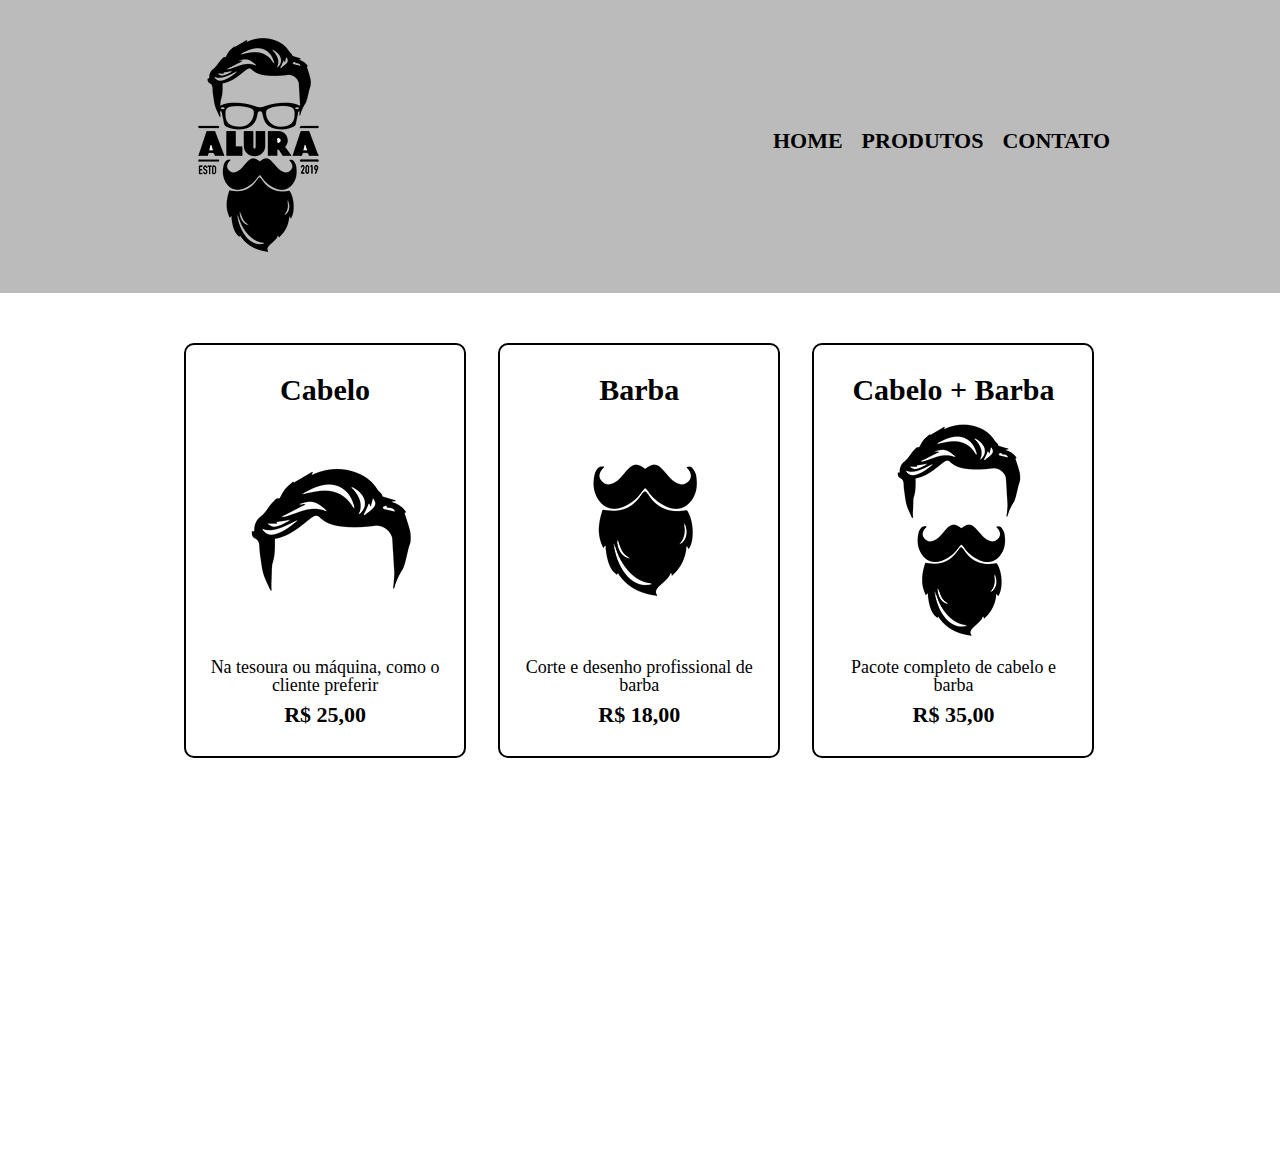
==== produtos.html @ fb2ff609 "Add files via upload" ====
<!DOCTYPE html>
<html>
	<head>
		<meta charset="UTF-8">
		<title>Produtos - Barbearia Alura (TESTE2)</title>

		<link rel="stylesheet" href="reset.css">
		<link rel="stylesheet" href="produtos.css">
	</head>
	<body>
		<header>
			<div class="caixa">
				<h1><img src="logo.png"></h1>

				<nav>
					<ul>
						<li><a href="index.html">Home</a></li>
						<li><a href="produtos.html">Produtos</a></li>
						<li><a href="https://github.com/profewylly">Contato</a></li>
					</ul>
				</nav>
			</div>
		</header>

		<main>
			<ul class="produtos">
				<li>
					<h2>Cabelo</h2>
					<img src="cabelo.jpg">
					<p class="produto-descricao">Na tesoura ou máquina, como o cliente preferir</p>
					<p class="produto-preco">R$ 25,00</p>
				</li>
				<li>
					<h2>Barba</h2>
					<img src="barba.jpg">
					<p class="produto-descricao">Corte e desenho profissional de barba</p>
					<p class="produto-preco">R$ 18,00</p>
				</li>
				<li>
					<h2>Cabelo + Barba</h2>
					<img src="cabelo+barba.jpg">
					<p class="produto-descricao">Pacote completo de cabelo e barba</p>
					<p class="produto-preco">R$ 35,00</p>
				</li>
			</ul>
		</main>

		<footer>
			<img src="logo-branco.png">
			<p class="copyright">&copy; Copyright Barbearia Alura - 2019</p>
		</footer>
	</body>
</html>
---- produtos.css ----
header {
	background: #BBBBBB;
	padding: 20px 0;
}

.caixa {
	position: relative;
	width: 940px;
	margin: 0 auto;
}

nav {
	position: absolute;
	top: 110px;
	right: 0;
}

nav li {
	display: inline;
	margin: 0 0 0 15px;
}

nav a {
	text-transform: uppercase;
	color: #000000;
	font-weight: bold;
	font-size: 22px;
	text-decoration: none;
}

nav a:hover {
	color: #C78C19;
	text-decoration: underline;
}

.produtos {
	width: 940px;
	margin: 0 auto;
	padding: 50px 0;
}

.produtos li {
	display: inline-block;
	text-align: center;
	width: 30%;
	vertical-align: top;
	margin: 0 1.5%;
	padding: 30px 20px;
	box-sizing: border-box;
	border: 2px solid #000000;
	border-radius: 10px;
}

.produtos li:hover {
	border-color: #C78C19;
}

.produtos li:active {
	border-color: #088C19;	
}

.produtos li:hover h2 {
	font-size: 34px;
}

.produtos h2 {
	font-size: 30px;
	font-weight: bold;
}

.produto-descricao {
	font-size: 18px;
}

.produto-preco {
	font-size: 22px;
	font-weight: bold;
	margin-top: 10px;
}

footer {
	text-align: center;
	background: url("bg.jpg");
	padding: 40px 0;
}

.copyright {
	color: #FFFFFF;
	font-size: 13px;
	margin: 20px 0 0;
}
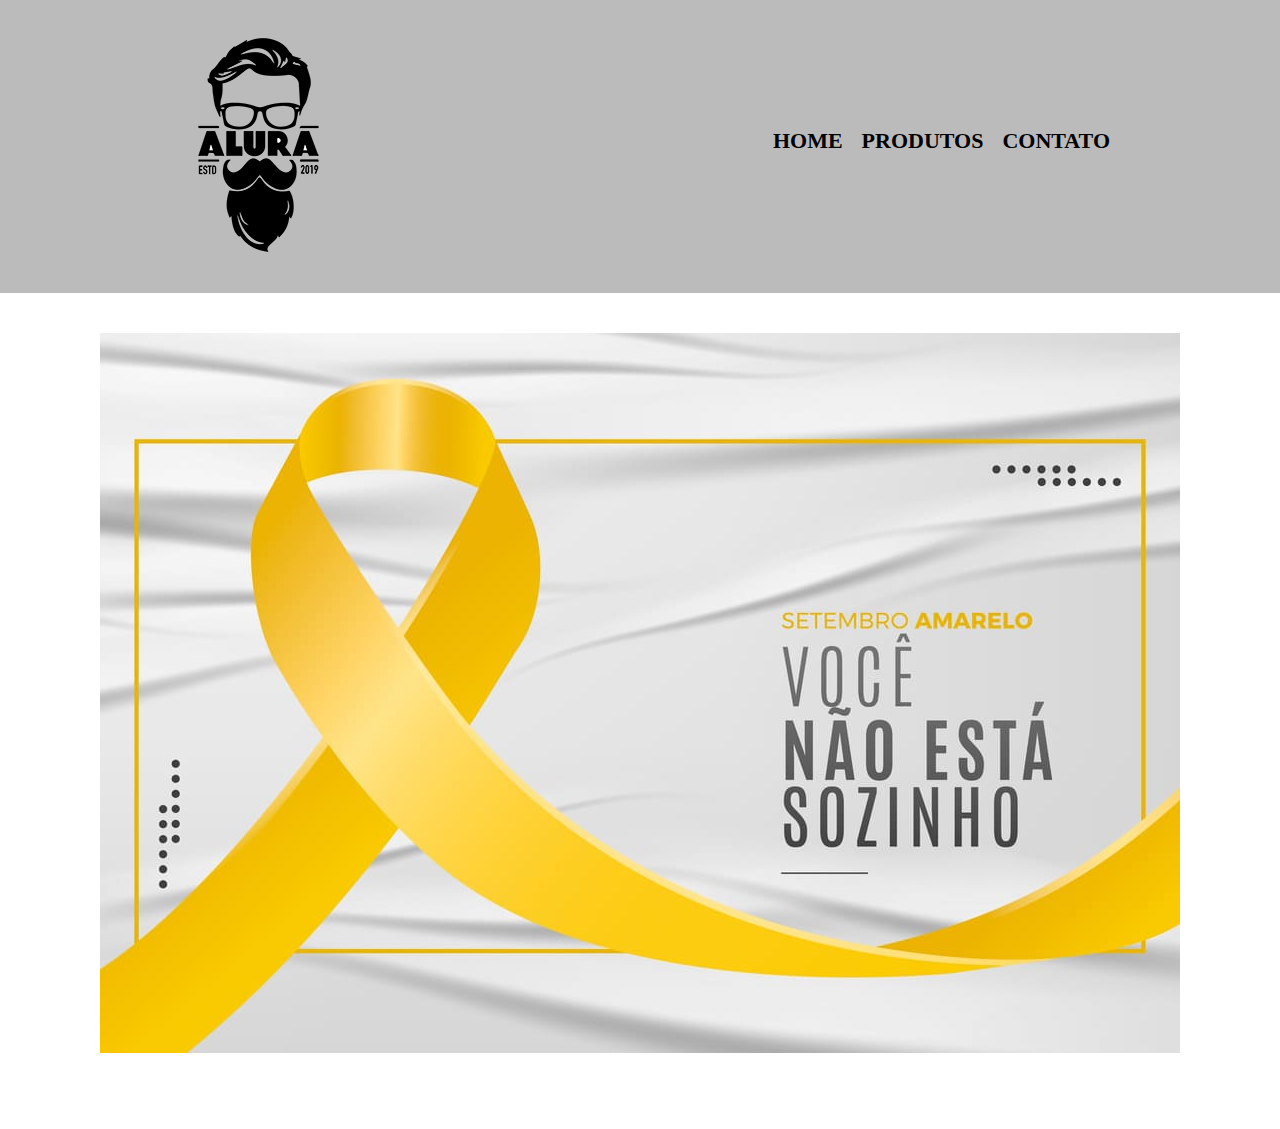
==== commit 89bb7591: "Add files via upload" ====
--- a/produtos.html
+++ b/produtos.html
@@ -2,7 +2,7 @@
 <html>
 	<head>
 		<meta charset="UTF-8">
-		<title>Produtos - Barbearia Alura (TESTE2)</title>
+		<title>Produtos - setembro amarelo (TESTE2)</title>
 
 		<link rel="stylesheet" href="reset.css">
 		<link rel="stylesheet" href="produtos.css">
@@ -23,31 +23,12 @@
 		</header>
 
 		<main>
-			<ul class="produtos">
-				<li>
-					<h2>Cabelo</h2>
-					<img src="cabelo.jpg">
-					<p class="produto-descricao">Na tesoura ou máquina, como o cliente preferir</p>
-					<p class="produto-preco">R$ 25,00</p>
-				</li>
-				<li>
-					<h2>Barba</h2>
-					<img src="barba.jpg">
-					<p class="produto-descricao">Corte e desenho profissional de barba</p>
-					<p class="produto-preco">R$ 18,00</p>
-				</li>
-				<li>
-					<h2>Cabelo + Barba</h2>
-					<img src="cabelo+barba.jpg">
-					<p class="produto-descricao">Pacote completo de cabelo e barba</p>
-					<p class="produto-preco">R$ 35,00</p>
-				</li>
 			</ul>
 		</main>
 
 		<footer>
-			<img src="logo-branco.png">
-			<p class="copyright">&copy; Copyright Barbearia Alura - 2019</p>
+			<img src="como-surgiu-o-setembro-amarelo (1).jpg">
+			<p class="copyright">&copy; setembro amarelo - 2019</p>
 		</footer>
 	</body>
 </html>